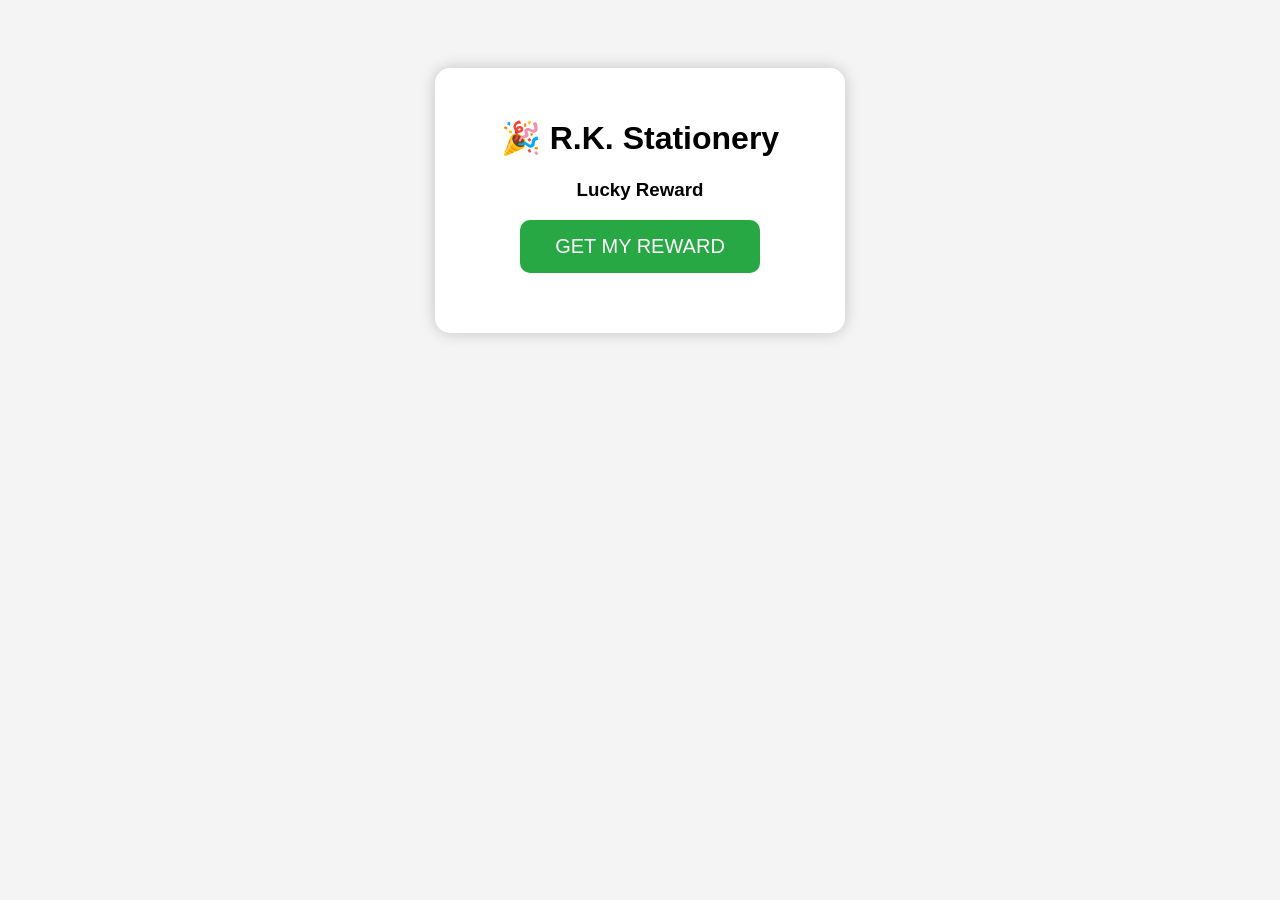
==== index.html @ a13a0e29 "Create index.html" ====
<!DOCTYPE html>
<html lang="en">
<head>
<meta charset="UTF-8">
<meta name="viewport" content="width=device-width, initial-scale=1.0">
<title>R.K. Stationery Lucky Reward</title>

<style>
body{
    font-family:Arial,sans-serif;
    background:#f4f4f4;
    text-align:center;
    padding-top:60px;
}

.box{
    width:350px;
    margin:auto;
    background:white;
    padding:30px;
    border-radius:15px;
    box-shadow:0 0 15px rgba(0,0,0,.2);
}

button{
    padding:15px 35px;
    font-size:20px;
    border:none;
    border-radius:10px;
    background:#28a745;
    color:white;
    cursor:pointer;
}

#result{
    margin-top:30px;
    font-size:28px;
    color:#e91e63;
    font-weight:bold;
}
</style>

</head>

<body>

<div class="box">

<h1>🎉 R.K. Stationery</h1>

<h3>Lucky Reward</h3>

<button onclick="reward()">
GET MY REWARD
</button>

<div id="result"></div>

</div>

<script>

let rewards=[
"🎁 Free Pencil",
"🎁 Free Eraser",
"🎁 Free Sharpener",
"🎁 ₹5 OFF",
"🎁 Free Scale",
"🎁 Free Pen"
];

function reward(){

let random=Math.floor(Math.random()*rewards.length);

document.getElementById("result").innerHTML=rewards[random];

}

</script>

</body>
</html>
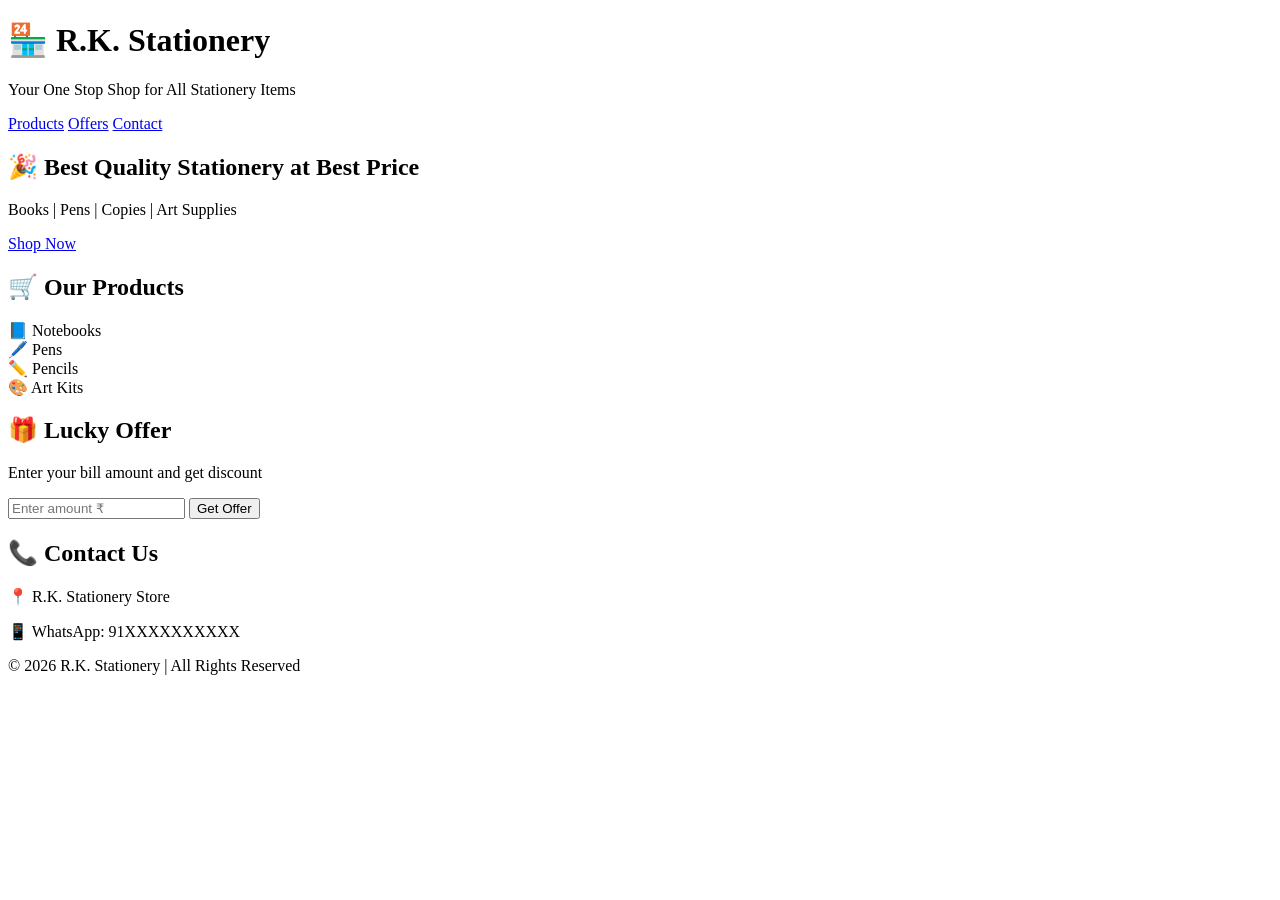
==== commit 94378592: "Update index.html" ====
--- a/index.html
+++ b/index.html
@@ -3,81 +3,58 @@
 <head>
 <meta charset="UTF-8">
 <meta name="viewport" content="width=device-width, initial-scale=1.0">
-<title>R.K. Stationery Lucky Reward</title>
-
-<style>
-body{
-    font-family:Arial,sans-serif;
-    background:#f4f4f4;
-    text-align:center;
-    padding-top:60px;
-}
-
-.box{
-    width:350px;
-    margin:auto;
-    background:white;
-    padding:30px;
-    border-radius:15px;
-    box-shadow:0 0 15px rgba(0,0,0,.2);
-}
-
-button{
-    padding:15px 35px;
-    font-size:20px;
-    border:none;
-    border-radius:10px;
-    background:#28a745;
-    color:white;
-    cursor:pointer;
-}
-
-#result{
-    margin-top:30px;
-    font-size:28px;
-    color:#e91e63;
-    font-weight:bold;
-}
-</style>
-
+<title>R.K. Stationery</title>
+<link rel="stylesheet" href="style.css">
 </head>
 
 <body>
 
-<div class="box">
+<header>
+  <h1>🏪 R.K. Stationery</h1>
+  <p>Your One Stop Shop for All Stationery Items</p>
+</header>
 
-<h1>🎉 R.K. Stationery</h1>
+<nav>
+  <a href="#products">Products</a>
+  <a href="#offer">Offers</a>
+  <a href="#contact">Contact</a>
+</nav>
 
-<h3>Lucky Reward</h3>
+<section class="hero">
+  <h2>🎉 Best Quality Stationery at Best Price</h2>
+  <p>Books | Pens | Copies | Art Supplies</p>
+  <a class="btn" href="#products">Shop Now</a>
+</section>
 
-<button onclick="reward()">
-GET MY REWARD
-</button>
+<section id="products">
+  <h2>🛒 Our Products</h2>
 
-<div id="result"></div>
+  <div class="grid">
+    <div class="card">📘 Notebooks</div>
+    <div class="card">🖊️ Pens</div>
+    <div class="card">✏️ Pencils</div>
+    <div class="card">🎨 Art Kits</div>
+  </div>
+</section>
 
-</div>
+<section id="offer">
+  <h2>🎁 Lucky Offer</h2>
+  <p>Enter your bill amount and get discount</p>
+  <input type="number" id="amount" placeholder="Enter amount ₹">
+  <button onclick="getOffer()">Get Offer</button>
+  <div id="result"></div>
+</section>
 
-<script>
+<section id="contact">
+  <h2>📞 Contact Us</h2>
+  <p>📍 R.K. Stationery Store</p>
+  <p>📱 WhatsApp: 91XXXXXXXXXX</p>
+</section>
 
-let rewards=[
-"🎁 Free Pencil",
-"🎁 Free Eraser",
-"🎁 Free Sharpener",
-"🎁 ₹5 OFF",
-"🎁 Free Scale",
-"🎁 Free Pen"
-];
+<footer>
+  <p>© 2026 R.K. Stationery | All Rights Reserved</p>
+</footer>
 
-function reward(){
-
-let random=Math.floor(Math.random()*rewards.length);
-
-document.getElementById("result").innerHTML=rewards[random];
-
-}
-
-</script>
-
+<script src="script.js"></script>
 </body>
 </html>
--- a/style.css
+++ b/style.css
@@ -0,0 +1 @@
+/* Style File */
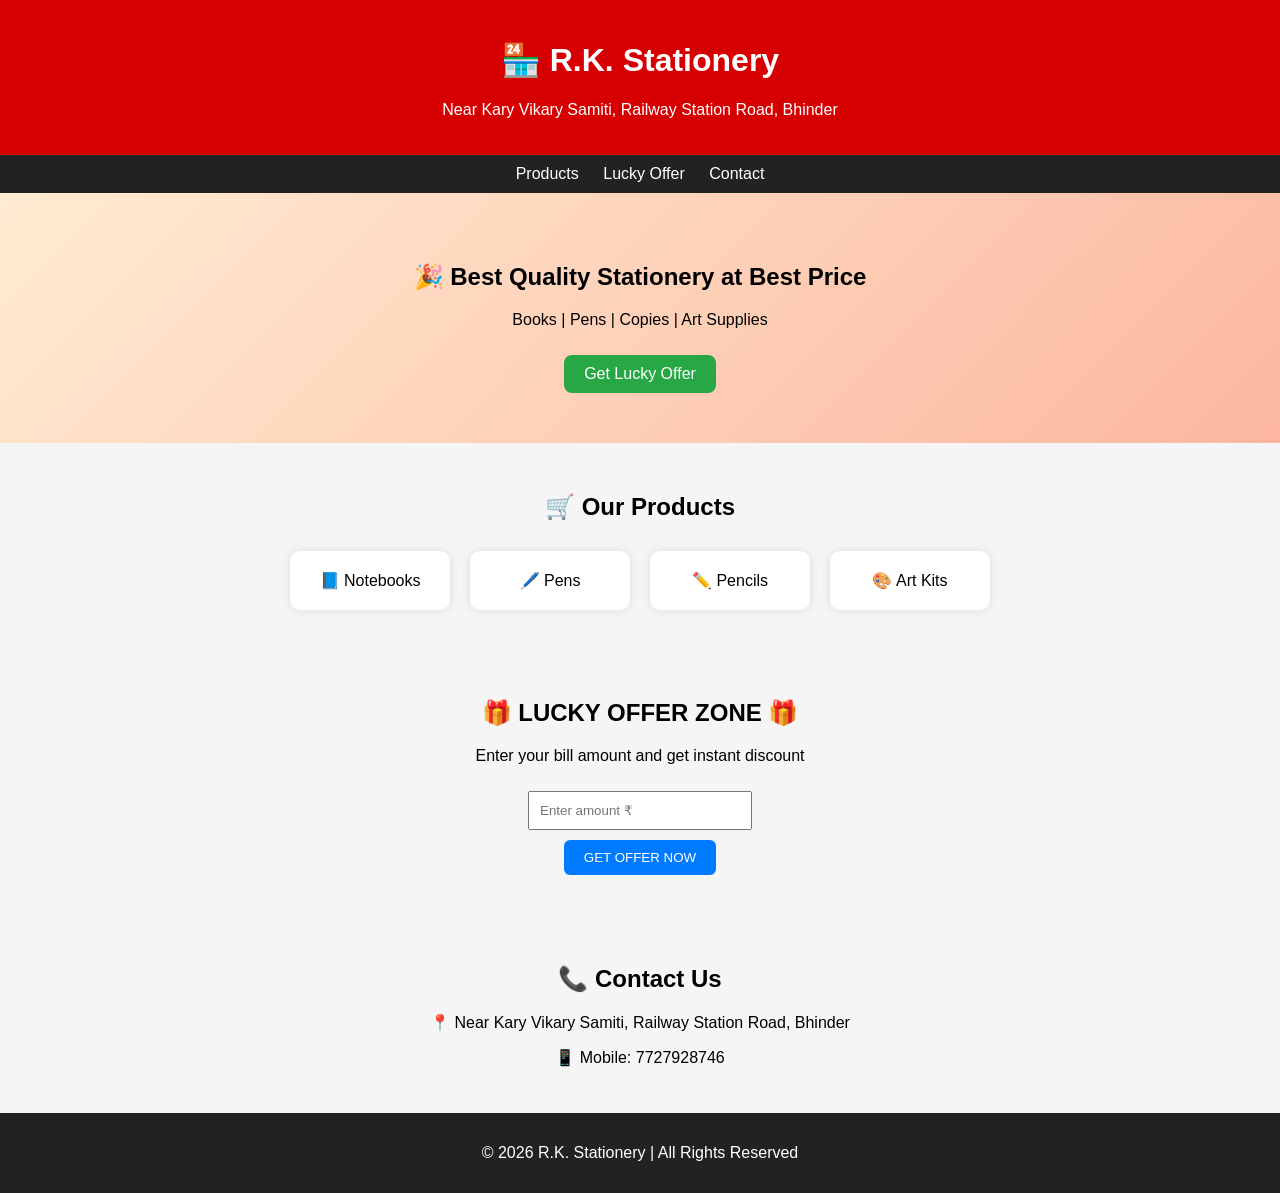
==== commit 68e46469: "Update index.html" ====
--- a/index.html
+++ b/index.html
@@ -11,19 +11,19 @@
 
 <header>
   <h1>🏪 R.K. Stationery</h1>
-  <p>Your One Stop Shop for All Stationery Items</p>
+  <p>Near Kary Vikary Samiti, Railway Station Road, Bhinder</p>
 </header>
 
 <nav>
   <a href="#products">Products</a>
-  <a href="#offer">Offers</a>
+  <a href="#offer">Lucky Offer</a>
   <a href="#contact">Contact</a>
 </nav>
 
 <section class="hero">
   <h2>🎉 Best Quality Stationery at Best Price</h2>
   <p>Books | Pens | Copies | Art Supplies</p>
-  <a class="btn" href="#products">Shop Now</a>
+  <a class="btn" href="#offer">Get Lucky Offer</a>
 </section>
 
 <section id="products">
@@ -37,18 +37,29 @@
   </div>
 </section>
 
-<section id="offer">
-  <h2>🎁 Lucky Offer</h2>
-  <p>Enter your bill amount and get discount</p>
+<!-- 🔥 BIG OFFER SECTION -->
+<section id="offer" class="offer-box">
+
+  <h1>🎁 LUCKY OFFER ZONE 🎁</h1>
+
+  <p>Enter your bill amount and get instant discount</p>
+
   <input type="number" id="amount" placeholder="Enter amount ₹">
-  <button onclick="getOffer()">Get Offer</button>
+
+  <br>
+
+  <button onclick="getOffer()">GET OFFER NOW</button>
+
   <div id="result"></div>
+
 </section>
 
 <section id="contact">
   <h2>📞 Contact Us</h2>
-  <p>📍 R.K. Stationery Store</p>
-  <p>📱 WhatsApp: 91XXXXXXXXXX</p>
+
+  <p>📍 Near Kary Vikary Samiti, Railway Station Road, Bhinder</p>
+  <p>📱 Mobile: 7727928746</p>
+
 </section>
 
 <footer>
--- a/style.css
+++ b/style.css
@@ -1 +1,84 @@
-/* Style File */
+body{
+  margin:0;
+  font-family:Arial;
+  background:#f5f5f5;
+  text-align:center;
+}
+
+header{
+  background:#d60000;
+  color:white;
+  padding:20px;
+}
+
+nav{
+  background:#222;
+  padding:10px;
+}
+
+nav a{
+  color:white;
+  margin:10px;
+  text-decoration:none;
+}
+
+.hero{
+  padding:50px;
+  background:linear-gradient(135deg,#ffecd2,#fcb69f);
+}
+
+.btn{
+  background:#28a745;
+  color:white;
+  padding:10px 20px;
+  text-decoration:none;
+  display:inline-block;
+  margin-top:10px;
+  border-radius:8px;
+}
+
+.grid{
+  display:flex;
+  justify-content:center;
+  flex-wrap:wrap;
+}
+
+.card{
+  background:white;
+  padding:20px;
+  margin:10px;
+  width:120px;
+  border-radius:10px;
+  box-shadow:0 0 10px rgba(0,0,0,0.1);
+}
+
+section{
+  padding:30px;
+}
+
+input{
+  padding:10px;
+  width:200px;
+  margin:10px;
+}
+
+button{
+  padding:10px 20px;
+  background:#007bff;
+  color:white;
+  border:none;
+  cursor:pointer;
+  border-radius:6px;
+}
+
+#result{
+  margin-top:10px;
+  font-size:20px;
+  color:green;
+}
+
+footer{
+  background:#222;
+  color:white;
+  padding:15px;
+}
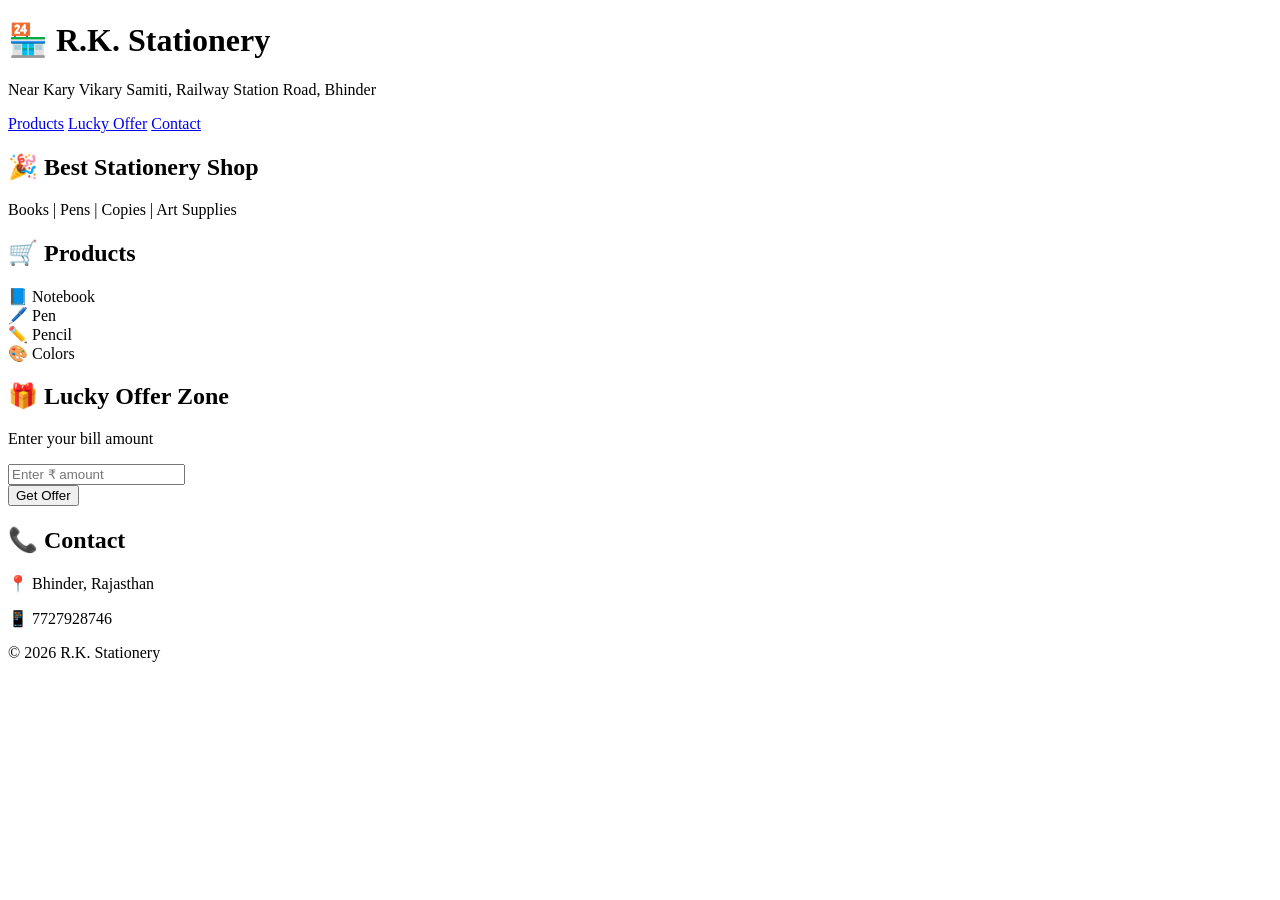
==== commit 5bf26042: "Update index.html" ====
--- a/index.html
+++ b/index.html
@@ -10,60 +10,52 @@
 <body>
 
 <header>
-  <h1>🏪 R.K. Stationery</h1>
-  <p>Near Kary Vikary Samiti, Railway Station Road, Bhinder</p>
+<h1>🏪 R.K. Stationery</h1>
+<p>Near Kary Vikary Samiti, Railway Station Road, Bhinder</p>
 </header>
 
 <nav>
-  <a href="#products">Products</a>
-  <a href="#offer">Lucky Offer</a>
-  <a href="#contact">Contact</a>
+<a href="#products">Products</a>
+<a href="#offer">Lucky Offer</a>
+<a href="#contact">Contact</a>
 </nav>
 
 <section class="hero">
-  <h2>🎉 Best Quality Stationery at Best Price</h2>
-  <p>Books | Pens | Copies | Art Supplies</p>
-  <a class="btn" href="#offer">Get Lucky Offer</a>
+<h2>🎉 Best Stationery Shop</h2>
+<p>Books | Pens | Copies | Art Supplies</p>
 </section>
 
 <section id="products">
-  <h2>🛒 Our Products</h2>
+<h2>🛒 Products</h2>
 
-  <div class="grid">
-    <div class="card">📘 Notebooks</div>
-    <div class="card">🖊️ Pens</div>
-    <div class="card">✏️ Pencils</div>
-    <div class="card">🎨 Art Kits</div>
-  </div>
-</section>
-
-<!-- 🔥 BIG OFFER SECTION -->
-<section id="offer" class="offer-box">
-
-  <h1>🎁 LUCKY OFFER ZONE 🎁</h1>
-
-  <p>Enter your bill amount and get instant discount</p>
-
-  <input type="number" id="amount" placeholder="Enter amount ₹">
-
-  <br>
-
-  <button onclick="getOffer()">GET OFFER NOW</button>
-
-  <div id="result"></div>
+<div class="grid">
+<div class="card">📘 Notebook</div>
+<div class="card">🖊️ Pen</div>
+<div class="card">✏️ Pencil</div>
+<div class="card">🎨 Colors</div>
+</div>
 
 </section>
 
+<section id="offer">
+<h2>🎁 Lucky Offer Zone</h2>
+<p>Enter your bill amount</p>
+
+<input type="number" id="amount" placeholder="Enter ₹ amount">
+<br>
+<button onclick="getOffer()">Get Offer</button>
+
+<div id="result"></div>
+</section>
+
 <section id="contact">
-  <h2>📞 Contact Us</h2>
-
-  <p>📍 Near Kary Vikary Samiti, Railway Station Road, Bhinder</p>
-  <p>📱 Mobile: 7727928746</p>
-
+<h2>📞 Contact</h2>
+<p>📍 Bhinder, Rajasthan</p>
+<p>📱 7727928746</p>
 </section>
 
 <footer>
-  <p>© 2026 R.K. Stationery | All Rights Reserved</p>
+<p>© 2026 R.K. Stationery</p>
 </footer>
 
 <script src="script.js"></script>
--- a/style.css
+++ b/style.css
@@ -1,84 +1,37 @@
-body{
-  margin:0;
-  font-family:Arial;
-  background:#f5f5f5;
-  text-align:center;
+/* 🔥 BIG LUCKY OFFER BOX */
+.offer-box{
+  background: linear-gradient(135deg,#ff512f,#dd2476);
+  color:white;
+  padding:50px;
 }
 
-header{
-  background:#d60000;
-  color:white;
-  padding:20px;
+.offer-box h1{
+  font-size:40px;
+  margin-bottom:10px;
 }
 
-nav{
-  background:#222;
-  padding:10px;
+.offer-box input{
+  padding:15px;
+  width:250px;
+  font-size:18px;
+  border:none;
+  border-radius:8px;
+  margin-top:15px;
 }
 
-nav a{
-  color:white;
-  margin:10px;
-  text-decoration:none;
-}
-
-.hero{
-  padding:50px;
-  background:linear-gradient(135deg,#ffecd2,#fcb69f);
-}
-
-.btn{
-  background:#28a745;
-  color:white;
-  padding:10px 20px;
-  text-decoration:none;
-  display:inline-block;
-  margin-top:10px;
-  border-radius:8px;
-}
-
-.grid{
-  display:flex;
-  justify-content:center;
-  flex-wrap:wrap;
-}
-
-.card{
-  background:white;
-  padding:20px;
-  margin:10px;
-  width:120px;
-  border-radius:10px;
-  box-shadow:0 0 10px rgba(0,0,0,0.1);
-}
-
-section{
-  padding:30px;
-}
-
-input{
-  padding:10px;
-  width:200px;
-  margin:10px;
-}
-
-button{
-  padding:10px 20px;
-  background:#007bff;
+.offer-box button{
+  padding:15px 30px;
+  font-size:18px;
+  margin-top:15px;
+  background:#000;
   color:white;
   border:none;
+  border-radius:8px;
   cursor:pointer;
-  border-radius:6px;
 }
 
 #result{
-  margin-top:10px;
-  font-size:20px;
-  color:green;
+  margin-top:20px;
+  font-size:28px;
+  font-weight:bold;
 }
-
-footer{
-  background:#222;
-  color:white;
-  padding:15px;
-}
